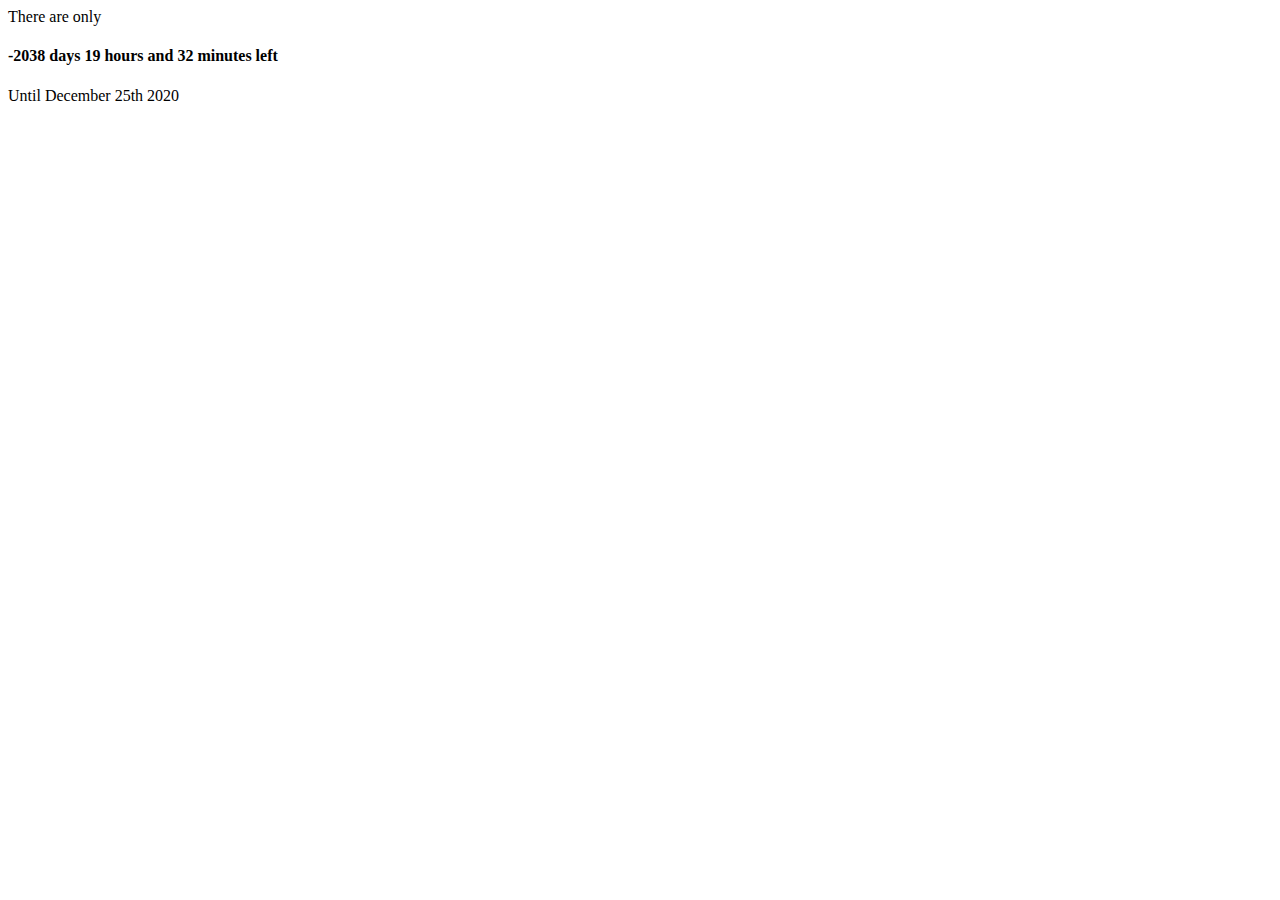
==== index.html @ 2559c3cd "Create index.html" ====
<!doctype html>
<html>
  <head>
    <title>Welcome to LA Store</title>
  </head>
  <body>
   <script type="text/javascript">

today = new Date();

BigDay = new Date("December 25, 2020");

msPerDay = 24 * 60 * 60 * 1000 ;

timeLeft = (BigDay.getTime() - today.getTime());

e_daysLeft = timeLeft / msPerDay;

daysLeft = Math.floor(e_daysLeft);

e_hrsLeft = (e_daysLeft - daysLeft)*24;

hrsLeft = Math.floor(e_hrsLeft);

minsLeft = Math.floor((e_hrsLeft - hrsLeft)*60);

document.write("There are only<BR> <H4>" + daysLeft + " days " + hrsLeft +" hours and " + minsLeft + " minutes left </H4> Until December 25th 2020<P>");

</script>
  </body>
</html>
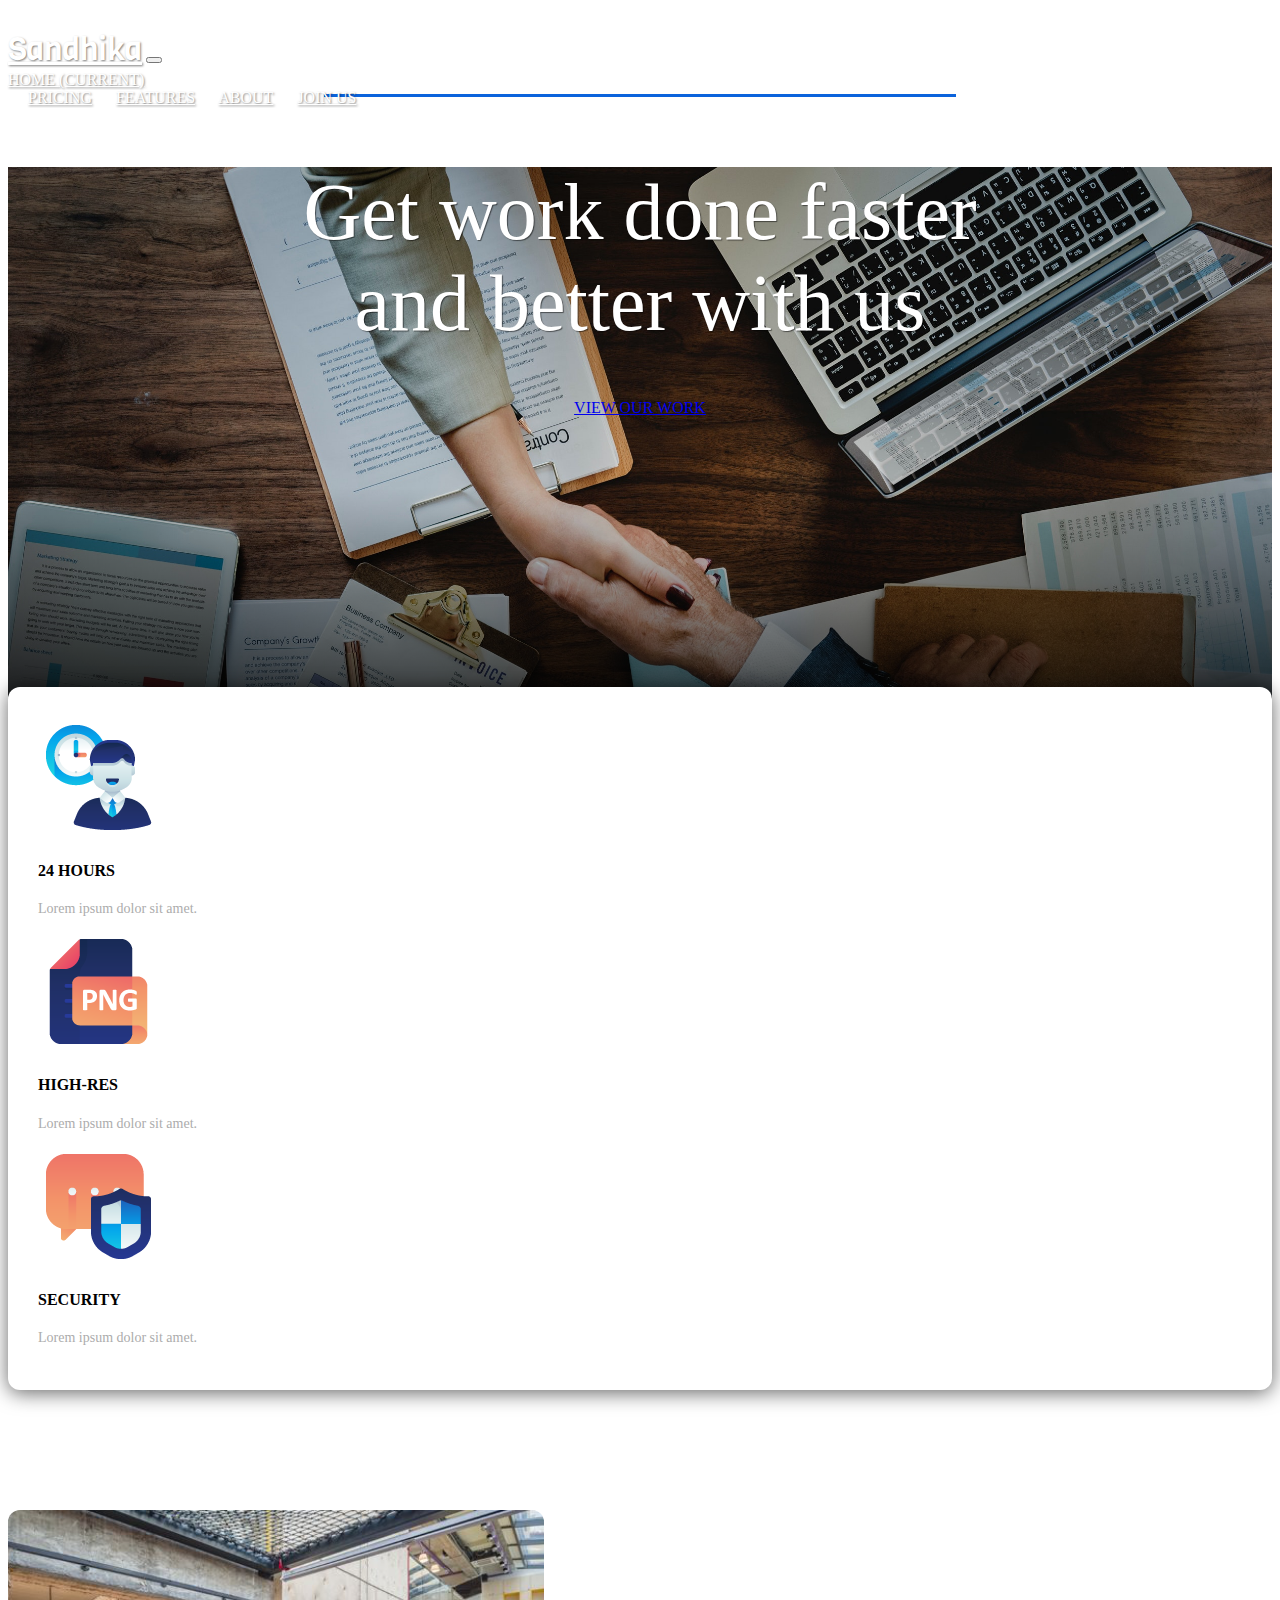
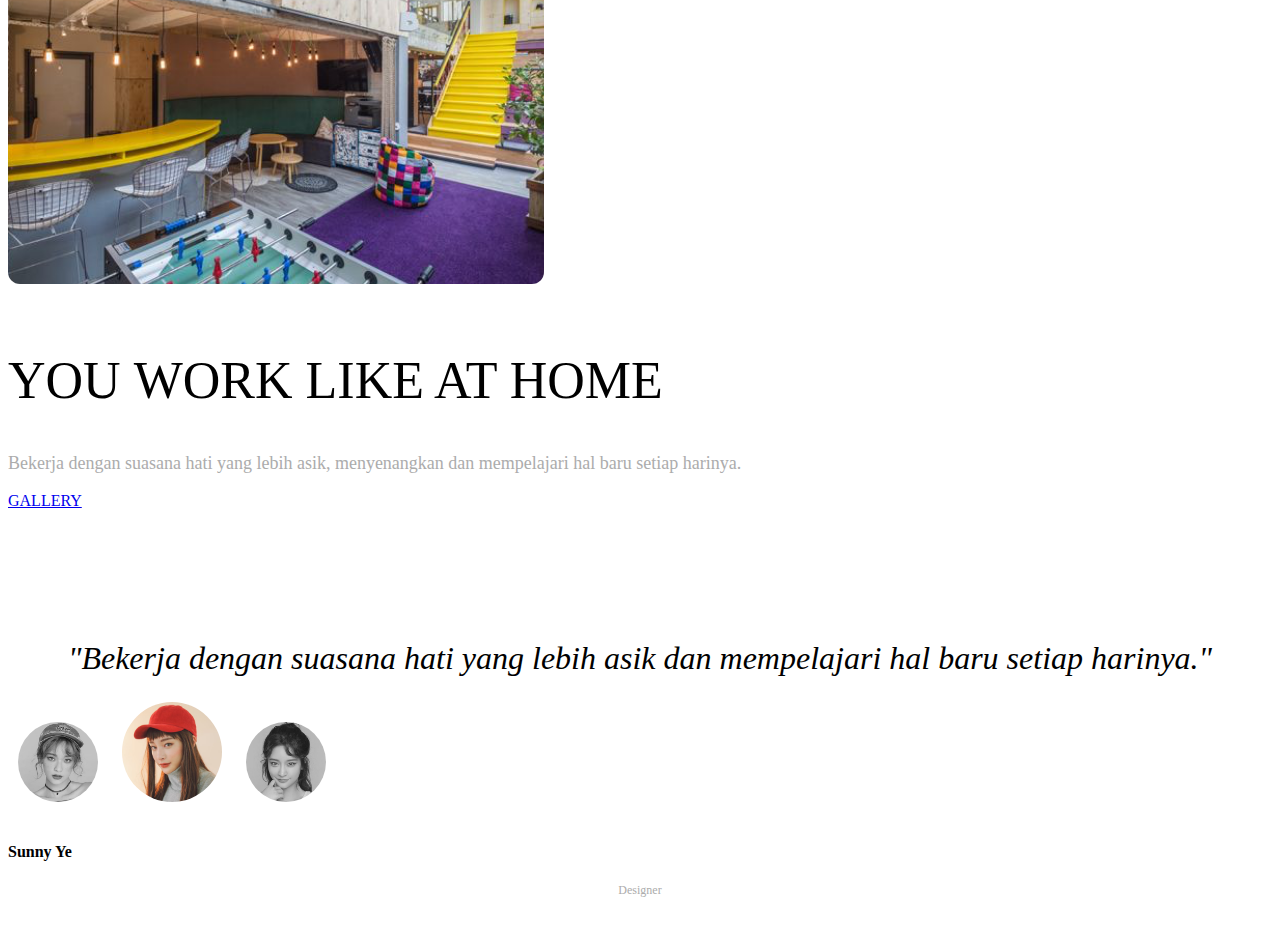
==== commit 59c734b1: "- a webpage" ====
--- a/index.html
+++ b/index.html
@@ -1,31 +1,131 @@
 <!doctype html>
-<html>
+<html lang="en">
   <head>
-    <title>Welcome to LA Store</title>
+    <!-- Required meta tags -->
+    <meta charset="utf-8">
+    <meta name="viewport" content="width=device-width, initial-scale=1, shrink-to-fit=no">
+
+    <!-- Bootstrap CSS -->
+    <link rel="stylesheet" href="https://stackpath.bootstrapcdn.com/bootstrap/4.1.3/css/bootstrap.min.css" integrity="sha384-MCw98/SFnGE8fJT3GXwEOngsV7Zt27NXFoaoApmYm81iuXoPkFOJwJ8ERdknLPMO" crossorigin="anonymous">
+    <link rel="stylesheet" href="css/style.css">
+
+    <!-- Google Fonts -->
+    <link href="https://fonts.googleapis.com/css?family=Viga" rel="stylesheet">
+
+    <title>Sandhika Galih</title>
   </head>
   <body>
-   <script type="text/javascript">
 
-today = new Date();
 
-BigDay = new Date("December 25, 2020");
+    <!-- Navbar -->
+    <nav class="navbar navbar-expand-lg navbar-light">
+      <div class="container">
+        <a class="navbar-brand" href="#">Sandhika</a>
+        <button class="navbar-toggler" type="button" data-toggle="collapse" data-target="#navbarNavAltMarkup" aria-controls="navbarNavAltMarkup" aria-expanded="false" aria-label="Toggle navigation">
+          <span class="navbar-toggler-icon"></span>
+        </button>
+        <div class="collapse navbar-collapse" id="navbarNavAltMarkup">
+          <div class="navbar-nav ml-auto">
+            <a class="nav-item nav-link active" href="#">Home <span class="sr-only">(current)</span></a>
+            <a class="nav-item nav-link" href="#">Pricing</a>
+            <a class="nav-item nav-link" href="#">Features</a>
+            <a class="nav-item nav-link" href="#">About</a>
+            <a class="nav-item nav-link btn btn-primary text-white tombol" href="#">Join Us</a>
+          </div>
+        </div>
+      </div>
+    </nav>
+    <!-- akhir Navbar -->
 
-msPerDay = 24 * 60 * 60 * 1000 ;
+    <!-- Jumbotron -->
+    <div class="jumbotron jumbotron-fluid">
+      <div class="container">
+        <h1 class="display-4">Get work done <span>faster</span> <br>and <span>better</span> with us</h1>
+        <a href="#" class="btn btn-info btn-lg tombol">View Our Work</a>
+      </div>
+    </div>
+    <!-- akhir Jumbotron -->
 
-timeLeft = (BigDay.getTime() - today.getTime());
 
-e_daysLeft = timeLeft / msPerDay;
+    <!-- container -->
+    <div class="container">
 
-daysLeft = Math.floor(e_daysLeft);
+      <!-- info panel -->
+      <div class="row justify-content-center">
+        <div class="col-10 info-panel">
+          <div class="row">
+            <div class="col-sm">
+              <img src="img/employee.png" alt="Employee" class="img-fluid float-left">
+              <h4>24 Hours</h4>
+              <p>Lorem ipsum dolor sit amet.</p>
+            </div>
+            <div class="col-lg">
+              <img src="img/hires.png" alt="HiRes" class="img-fluid float-left">
+              <h4>High-Res</h4>
+              <p>Lorem ipsum dolor sit amet.</p>
+            </div>
+            <div class="col-lg">
+              <img src="img/security.png" alt="Security" class="img-fluid float-left">
+              <h4>Security</h4>
+              <p>Lorem ipsum dolor sit amet.</p>
+            </div>
+          </div>
+        </div>
+      </div>
+      <!-- akhir info panel -->
 
-e_hrsLeft = (e_daysLeft - daysLeft)*24;
 
-hrsLeft = Math.floor(e_hrsLeft);
+      <!-- Workingspace -->
+      <div class="row workingspace">
+        <div class="col-lg-6">
+          <img src="img/workingspace.png" alt="Working Space" class="img-fluid">
+        </div>
+        <div class="col-lg-5">
+          <h2>You <span>Work</span> Like at <span>Home</span></h2>
+          <p>Bekerja dengan suasana hati yang lebih asik, menyenangkan
+            dan mempelajari hal baru setiap harinya.</p>
+          <a href="#" class="btn btn-danger tombol">Gallery</a>
+        </div>
+      </div>
+      <!-- akhir Workingspace -->
 
-minsLeft = Math.floor((e_hrsLeft - hrsLeft)*60);
 
-document.write("There are only<BR> <H4>" + daysLeft + " days " + hrsLeft +" hours and " + minsLeft + " minutes left </H4> Until December 25th 2020<P>");
+      <!-- Testimonial -->
+      <section class="testimonial">
+        <div class="row justify-content-center">
+          <div class="col-lg-8">
+            <p>"Bekerja dengan suasana hati yang lebih asik dan mempelajari hal baru setiap harinya."</p>
+          </div>
+        </div>
+        <div class="row justify-content-center">
+          <div class="col-lg-6 justify-content-center d-flex">
+            <img src="img/img1.png" alt="Testimonial 1">
+            <img src="img/img2.png" alt="Testimonial 2" class="img-main">
+            <img src="img/img3.png" alt="Testimonial 3">
+          </div>
+        </div>
+        <div class="row justify-content-center info-text">
+          <div class="col-lg text-center">
+            <h5>Sunny Ye</h5>
+            <p>Designer</p>
+          </div>
+        </div>
+      </section>
+      <!-- akhir Testimonial -->
 
-</script>
+
+    </div>
+    <!-- akhir container -->
+
+
+
+
+    
+
+    <!-- Optional JavaScript -->
+    <!-- jQuery first, then Popper.js, then Bootstrap JS -->
+    <script src="https://code.jquery.com/jquery-3.3.1.slim.min.js" integrity="sha384-q8i/X+965DzO0rT7abK41JStQIAqVgRVzpbzo5smXKp4YfRvH+8abtTE1Pi6jizo" crossorigin="anonymous"></script>
+    <script src="https://cdnjs.cloudflare.com/ajax/libs/popper.js/1.14.3/umd/popper.min.js" integrity="sha384-ZMP7rVo3mIykV+2+9J3UJ46jBk0WLaUAdn689aCwoqbBJiSnjAK/l8WvCWPIPm49" crossorigin="anonymous"></script>
+    <script src="https://stackpath.bootstrapcdn.com/bootstrap/4.1.3/js/bootstrap.min.js" integrity="sha384-ChfqqxuZUCnJSK3+MXmPNIyE6ZbWh2IMqE241rYiqJxyMiZ6OW/JmZQ5stwEULTy" crossorigin="anonymous"></script>
   </body>
-</html>
+</html>--- a/css/style.css
+++ b/css/style.css
@@ -0,0 +1,196 @@
+
+
+/* Navbar */
+.navbar-brand {
+    font: 32px Viga;
+}
+
+
+/* Jumbotron */
+.jumbotron {
+    background: url(../img/jumbotron-bg.jpg);
+    background-size: cover;
+    height: 540px;
+    position: relative;
+    z-index: -1;
+}
+
+.jumbotron::after {
+    content: '';
+    display: block;
+    position: absolute;
+    width: 100%;
+    height: 50%;
+    background-image: linear-gradient(to top, rgba(0,0,0,1), rgba(0,0,0,0));
+    bottom: 0;
+}
+
+.jumbotron .container {
+    color: white;
+    text-align: center;
+    position: relative;
+    z-index: 1;
+}
+
+.jumbotron .display-4 {
+    font-weight: 200;
+    font-size: 2.6em;
+    margin-top: 100px;
+    text-shadow: 1px 1px 1px rgba(0, 0, 0, 0.5);
+    margin-bottom: 50px;
+}
+
+.jumbotron .display-4 span {
+    font-weight: 500;
+}
+
+
+
+/* Info Panel */
+.info-panel {
+    background-color: white;
+    padding: 30px;
+    margin-top: -120px;
+    border-radius: 12px;
+    box-shadow: 0 3px 20px rgba(0, 0, 0, 0.6);
+}
+
+.info-panel h4 {
+    font-size: 16px;
+    font-weight: bold;
+    margin-top: 20px;
+    text-transform: uppercase;
+}
+
+.info-panel p {
+    font-size: 14px;
+    font-weight: lighter;
+    color: #acacac;
+}
+
+
+
+/* Workingspace */
+.workingspace {
+    margin-top: 120px;
+    text-align: center;
+}
+
+.workingspace img {
+    margin-bottom: 20px;
+}
+
+.workingspace h2 {
+    font-size: 52px;
+    text-transform: uppercase;
+    font-weight: 200;
+}
+
+.workingspace h2 span {
+    font-weight: 500;
+}
+
+.workingspace p {
+    font-size: 18px;
+    color: #ACACAC;
+    font-weight: 200;
+}
+
+
+/* Testimonial */
+.testimonial {
+    margin-top: 130px;
+}
+
+.testimonial p {
+    font-size: 1.4em;
+    text-align: center;
+    font-weight: 200;
+    font-style: italic;
+    margin-bottom: 30px;
+}
+
+.testimonial img {
+    width: 80px;
+    height: 80px;
+    margin: 10px;
+    border-radius: 50%;
+    filter: grayscale(1);
+}
+
+.testimonial .img-main {
+    width: 100px;
+    height: 100px;
+    margin-top: -5px;
+    filter: grayscale(0);
+}
+
+.testimonial .info-text h5 {
+    font-size: 16px;
+    font-weight: bold;
+}
+
+.testimonial .info-text p {
+    font-size: 12px;
+    margin-top: -5px;
+    color: #acacac;
+    font-style: normal;
+}
+
+
+
+/* Utility */
+.tombol {
+    border-radius: 40px;
+    text-transform: uppercase;
+}
+
+/* RESPONSIVE */
+@media (min-width: 992px) {
+    .navbar {
+        padding-top: 20px;
+    }
+    
+    .navbar-brand, .nav-link {
+        color: white !important;
+        text-shadow: 1px 1px 2px rgba(0, 0, 0, 0.5)
+    }
+
+    .nav-link {
+        text-transform: uppercase;
+        margin-right: 20px;
+    }
+
+    .nav-link:hover::after,
+    .nav-link.active::after {
+        content: '';
+        display: block;
+        border-bottom: 3px solid #0B63DC;
+        margin: auto;
+        margin-bottom: -8px;
+        width: 50%;
+        padding-top: 5px;
+    }
+
+
+    .jumbotron {
+        margin-top: -90px;
+        height: 640px;
+    }
+
+    .jumbotron .display-4 {
+        font-size: 5em;
+        margin-top: 150px;
+    }
+
+
+    .workingspace {
+        text-align: left;
+    }
+
+
+    .testimonial p {
+        font-size: 2em;
+    }
+
+}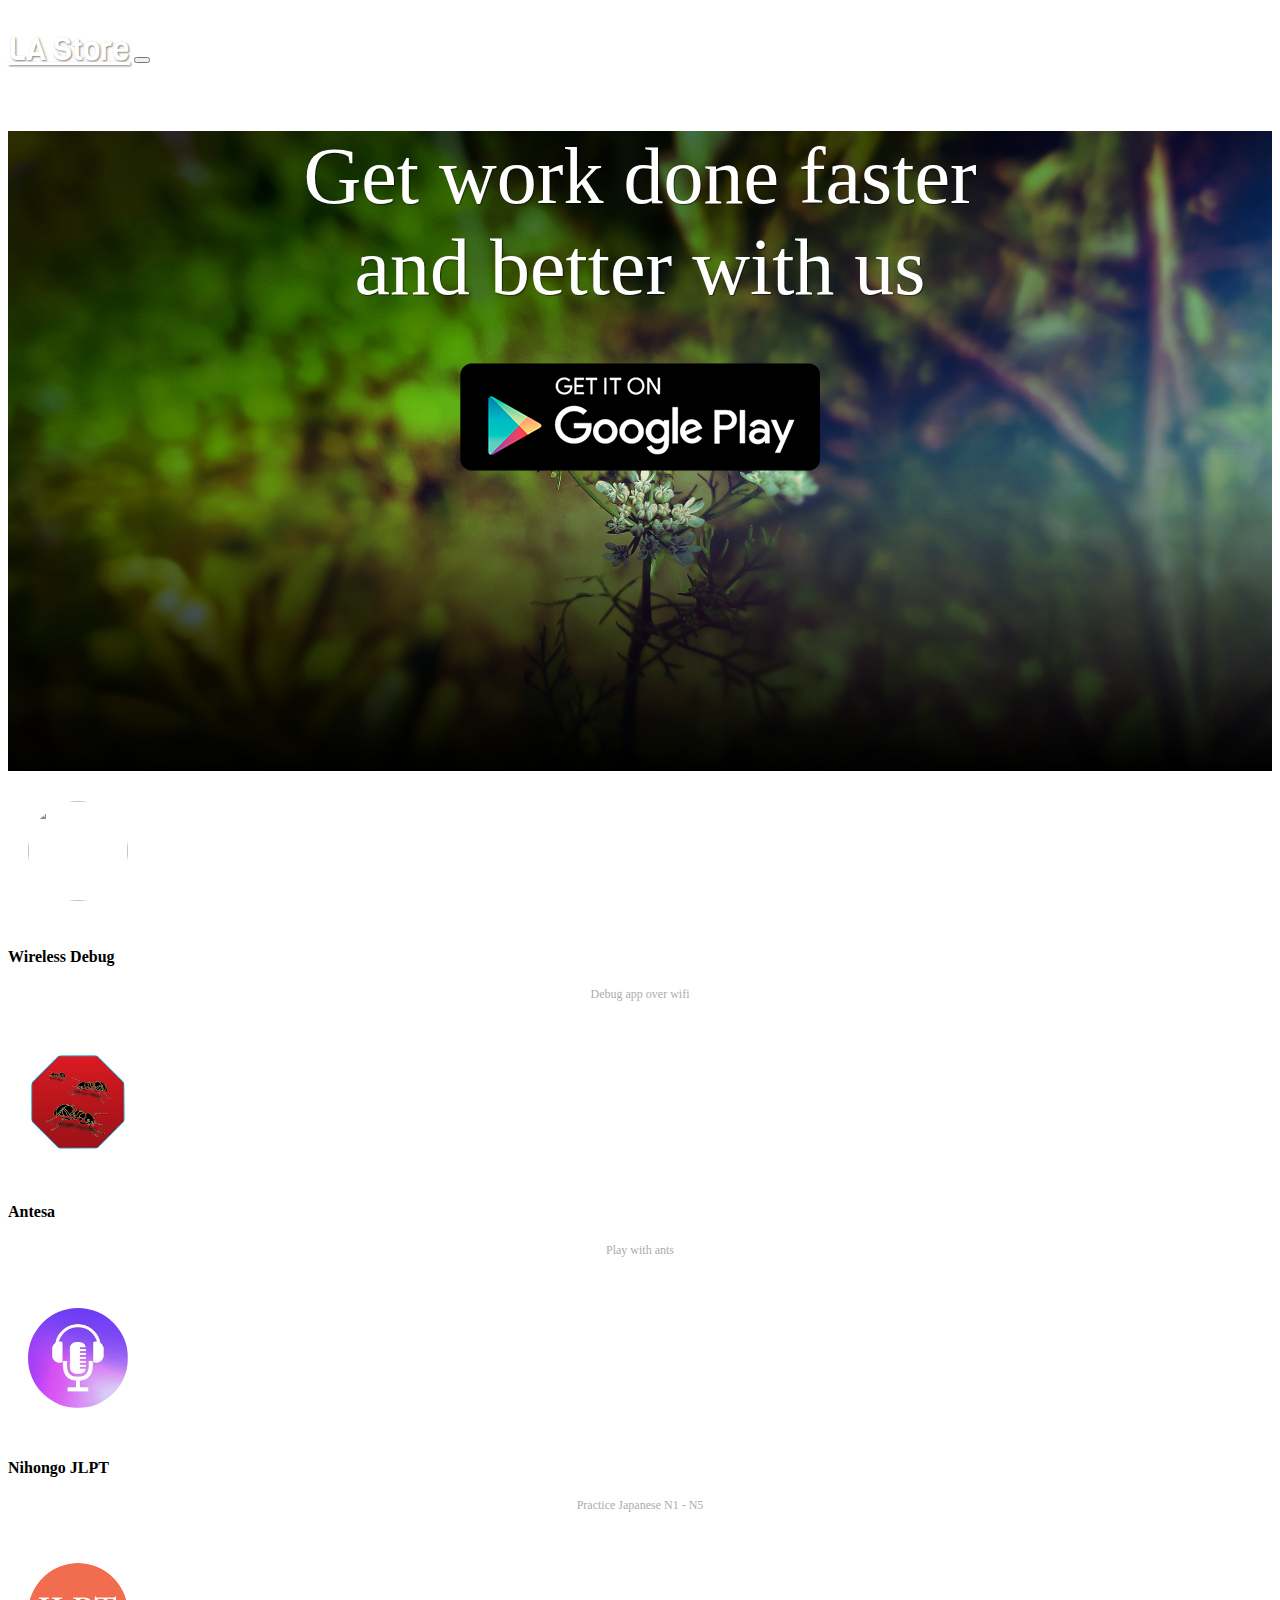
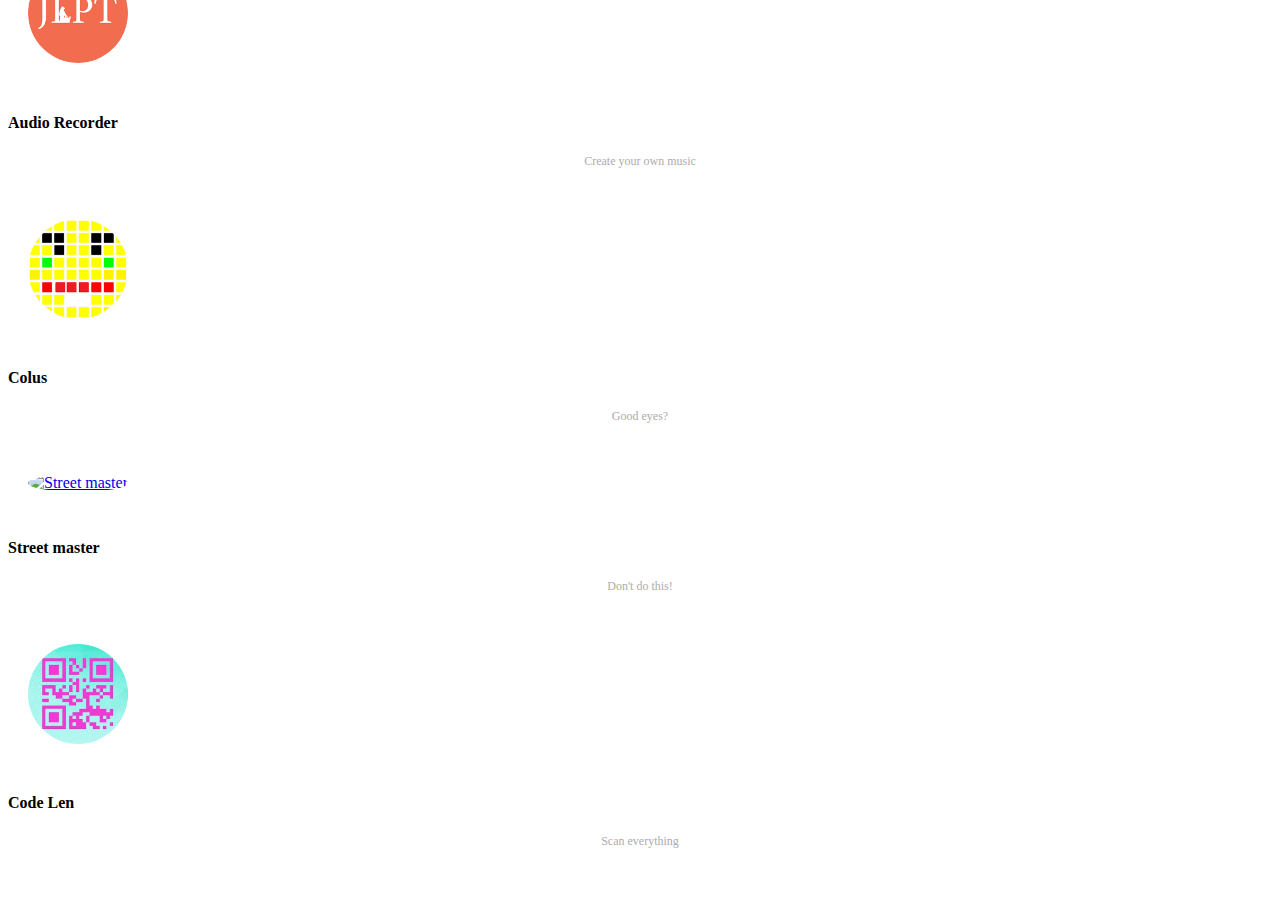
==== commit 6bff17e4: "- custom page" ====
--- a/index.html
+++ b/index.html
@@ -1,131 +1,124 @@
 <!doctype html>
 <html lang="en">
-  <head>
+
+<head>
     <!-- Required meta tags -->
     <meta charset="utf-8">
     <meta name="viewport" content="width=device-width, initial-scale=1, shrink-to-fit=no">
 
     <!-- Bootstrap CSS -->
-    <link rel="stylesheet" href="https://stackpath.bootstrapcdn.com/bootstrap/4.1.3/css/bootstrap.min.css" integrity="sha384-MCw98/SFnGE8fJT3GXwEOngsV7Zt27NXFoaoApmYm81iuXoPkFOJwJ8ERdknLPMO" crossorigin="anonymous">
+    <link rel="stylesheet" href="https://stackpath.bootstrapcdn.com/bootstrap/4.1.3/css/bootstrap.min.css"
+        integrity="sha384-MCw98/SFnGE8fJT3GXwEOngsV7Zt27NXFoaoApmYm81iuXoPkFOJwJ8ERdknLPMO" crossorigin="anonymous">
     <link rel="stylesheet" href="css/style.css">
 
     <!-- Google Fonts -->
     <link href="https://fonts.googleapis.com/css?family=Viga" rel="stylesheet">
 
-    <title>Sandhika Galih</title>
-  </head>
-  <body>
+    <title>LA store</title>
+</head>
 
+<body>
+    <nav class="navbar navbar-expand-lg navbar-light">
+        <div class="container">
+            <a class="navbar-brand" href="#">LA Store</a>
+            <button class="navbar-toggler" type="button" data-toggle="collapse" data-target="#navbarNavAltMarkup"
+                aria-controls="navbarNavAltMarkup" aria-expanded="false" aria-label="Toggle navigation">
+                <span class="navbar-toggler-icon"></span>
+            </button>
+        </div>
+        </div>
+    </nav>
 
-    <!-- Navbar -->
-    <nav class="navbar navbar-expand-lg navbar-light">
-      <div class="container">
-        <a class="navbar-brand" href="#">Sandhika</a>
-        <button class="navbar-toggler" type="button" data-toggle="collapse" data-target="#navbarNavAltMarkup" aria-controls="navbarNavAltMarkup" aria-expanded="false" aria-label="Toggle navigation">
-          <span class="navbar-toggler-icon"></span>
-        </button>
-        <div class="collapse navbar-collapse" id="navbarNavAltMarkup">
-          <div class="navbar-nav ml-auto">
-            <a class="nav-item nav-link active" href="#">Home <span class="sr-only">(current)</span></a>
-            <a class="nav-item nav-link" href="#">Pricing</a>
-            <a class="nav-item nav-link" href="#">Features</a>
-            <a class="nav-item nav-link" href="#">About</a>
-            <a class="nav-item nav-link btn btn-primary text-white tombol" href="#">Join Us</a>
-          </div>
+    <div class="jumbotron ">
+        <div class="container">
+            <h1 class="display-4">Get work done <span>faster</span> <br>and <span>better</span> with us</h1>
+            <a href="https://play.google.com/store/apps/dev?id=5525099005655730103"><img src="./img/google-play.png"
+                    alt="Google Play"></a>
         </div>
-      </div>
-    </nav>
-    <!-- akhir Navbar -->
-
-    <!-- Jumbotron -->
-    <div class="jumbotron jumbotron-fluid">
-      <div class="container">
-        <h1 class="display-4">Get work done <span>faster</span> <br>and <span>better</span> with us</h1>
-        <a href="#" class="btn btn-info btn-lg tombol">View Our Work</a>
-      </div>
     </div>
-    <!-- akhir Jumbotron -->
-
-
-    <!-- container -->
-    <div class="container">
-
-      <!-- info panel -->
-      <div class="row justify-content-center">
-        <div class="col-10 info-panel">
-          <div class="row">
-            <div class="col-sm">
-              <img src="img/employee.png" alt="Employee" class="img-fluid float-left">
-              <h4>24 Hours</h4>
-              <p>Lorem ipsum dolor sit amet.</p>
-            </div>
-            <div class="col-lg">
-              <img src="img/hires.png" alt="HiRes" class="img-fluid float-left">
-              <h4>High-Res</h4>
-              <p>Lorem ipsum dolor sit amet.</p>
-            </div>
-            <div class="col-lg">
-              <img src="img/security.png" alt="Security" class="img-fluid float-left">
-              <h4>Security</h4>
-              <p>Lorem ipsum dolor sit amet.</p>
-            </div>
-          </div>
-        </div>
-      </div>
-      <!-- akhir info panel -->
-
-
-      <!-- Workingspace -->
-      <div class="row workingspace">
-        <div class="col-lg-6">
-          <img src="img/workingspace.png" alt="Working Space" class="img-fluid">
-        </div>
-        <div class="col-lg-5">
-          <h2>You <span>Work</span> Like at <span>Home</span></h2>
-          <p>Bekerja dengan suasana hati yang lebih asik, menyenangkan
-            dan mempelajari hal baru setiap harinya.</p>
-          <a href="#" class="btn btn-danger tombol">Gallery</a>
-        </div>
-      </div>
-      <!-- akhir Workingspace -->
-
-
-      <!-- Testimonial -->
-      <section class="testimonial">
-        <div class="row justify-content-center">
-          <div class="col-lg-8">
-            <p>"Bekerja dengan suasana hati yang lebih asik dan mempelajari hal baru setiap harinya."</p>
-          </div>
-        </div>
-        <div class="row justify-content-center">
-          <div class="col-lg-6 justify-content-center d-flex">
-            <img src="img/img1.png" alt="Testimonial 1">
-            <img src="img/img2.png" alt="Testimonial 2" class="img-main">
-            <img src="img/img3.png" alt="Testimonial 3">
-          </div>
-        </div>
-        <div class="row justify-content-center info-text">
-          <div class="col-lg text-center">
-            <h5>Sunny Ye</h5>
-            <p>Designer</p>
-          </div>
-        </div>
-      </section>
-      <!-- akhir Testimonial -->
-
-
-    </div>
-    <!-- akhir container -->
 
 
 
+    <!-- Testimonial -->
+    <section class="testimonial">
+        <div class="row justify-content-center">
+            <div class="col-lg-6 justify-content-center d-flex">
+                <div class="text-center">
+                    <a href="https://play.google.com/store/apps/details?id=com.anle.wirelessdebug">
+                        <img src="https://play-lh.googleusercontent.com/ehwliTbTSTW7T33U_Rir2pJfPoBPYCsYGStNxqnoBHR0pICIjZ9CWJ0hMQTB52-kXk8=s180-rw" alt="">
+                    </a>
+                    <div class="info-text">
+                        <h5>Wireless Debug</h5>
+                        <p>Debug app over wifi</p>
+                    </div>
+                </div>
 
-    
 
-    <!-- Optional JavaScript -->
-    <!-- jQuery first, then Popper.js, then Bootstrap JS -->
-    <script src="https://code.jquery.com/jquery-3.3.1.slim.min.js" integrity="sha384-q8i/X+965DzO0rT7abK41JStQIAqVgRVzpbzo5smXKp4YfRvH+8abtTE1Pi6jizo" crossorigin="anonymous"></script>
-    <script src="https://cdnjs.cloudflare.com/ajax/libs/popper.js/1.14.3/umd/popper.min.js" integrity="sha384-ZMP7rVo3mIykV+2+9J3UJ46jBk0WLaUAdn689aCwoqbBJiSnjAK/l8WvCWPIPm49" crossorigin="anonymous"></script>
-    <script src="https://stackpath.bootstrapcdn.com/bootstrap/4.1.3/js/bootstrap.min.js" integrity="sha384-ChfqqxuZUCnJSK3+MXmPNIyE6ZbWh2IMqE241rYiqJxyMiZ6OW/JmZQ5stwEULTy" crossorigin="anonymous"></script>
-  </body>
+                <div class="text-center">
+                    <a href="https://play.google.com/store/apps/details?id=org.anle.bug.anty">
+                        <img src="./img/org.anle.bug.anty.webp" alt="Antesa">
+                    </a>
+                    <div class="info-text">
+                        <h5>Antesa</h5>
+                        <p>Play with ants</p>
+                    </div>
+                </div>
+
+                <div class="text-center">
+                    <a href="https://play.google.com/store/apps/details?id=com.jp.nihongo.jlpt">
+                        <img src="./img/com.anle.myrecorder.webp" alt="Nihongo JLPT">
+                    </a>
+                    <div class="info-text">
+                        <h5>Nihongo JLPT</h5>
+                        <p>Practice Japanese N1 - N5</p>
+                    </div>
+                </div>
+                
+                <div class="text-center">
+                    <a href="https://play.google.com/store/apps/details?id=com.anle.myrecorder">
+                        <img src="./img/com.jp.nihongo.jlpt.webp" alt="Audio Recorder">
+                    </a>
+                    <div class="info-text">
+                        <h5>Audio Recorder</h5>
+                        <p>Create your own music</p>
+                    </div>
+                </div>
+                
+                <div class="text-center">
+                    <a href="https://play.google.com/store/apps/details?id=com.anle.board.color">
+                        <img src="./img/com.anle.board.color.webp" alt="Colus">
+                    </a>
+                    <div class="info-text">
+                        <h5>Colus</h5>
+                        <p>Good eyes?</p>
+                    </div>
+                </div>
+                
+                <div class="text-center">
+                    <a href="https://play.google.com/store/apps/details?id=com.anle.street.master">
+                        <img src="https://play-lh.googleusercontent.com/dYNhvoxOejyRZcidud7klQJXvm0vvHejjU8yZFzO79oYi084BTf8RdhkC8fs1SoZCaI=s180-rw"
+                            alt="Street master">
+                    </a>
+                    <div class="info-text">
+                        <h5>Street master</h5>
+                        <p>Don't do this!</p>
+                    </div>
+                </div>
+
+                <div class="text-center">
+                    <a href="https://play.google.com/store/apps/details?id=com.vn.qrscanner">
+                        <img src="./img/com.vn.qrscanner.webp" alt="Code Len">
+                    </a>
+                    <div class="info-text">
+                        <h5>Code Len</h5>
+                        <p>Scan everything</p>
+                    </div>
+                </div>
+            </div>
+        </div>
+
+    </section>
+    <!-- akhir Testimonial -->
+</body>
+
 </html>--- a/css/style.css
+++ b/css/style.css
@@ -12,7 +12,6 @@
     background-size: cover;
     height: 540px;
     position: relative;
-    z-index: -1;
 }
 
 .jumbotron::after {
@@ -99,7 +98,8 @@
 
 /* Testimonial */
 .testimonial {
-    margin-top: 130px;
+    margin-top: 10px;
+    margin-bottom: 50px;
 }
 
 .testimonial p {
@@ -111,11 +111,11 @@
 }
 
 .testimonial img {
-    width: 80px;
-    height: 80px;
-    margin: 10px;
+    width: 100px;
+    height: 100px;
+    margin: 20px;
     border-radius: 50%;
-    filter: grayscale(1);
+    /* filter: grayscale(1); */
 }
 
 .testimonial .img-main {
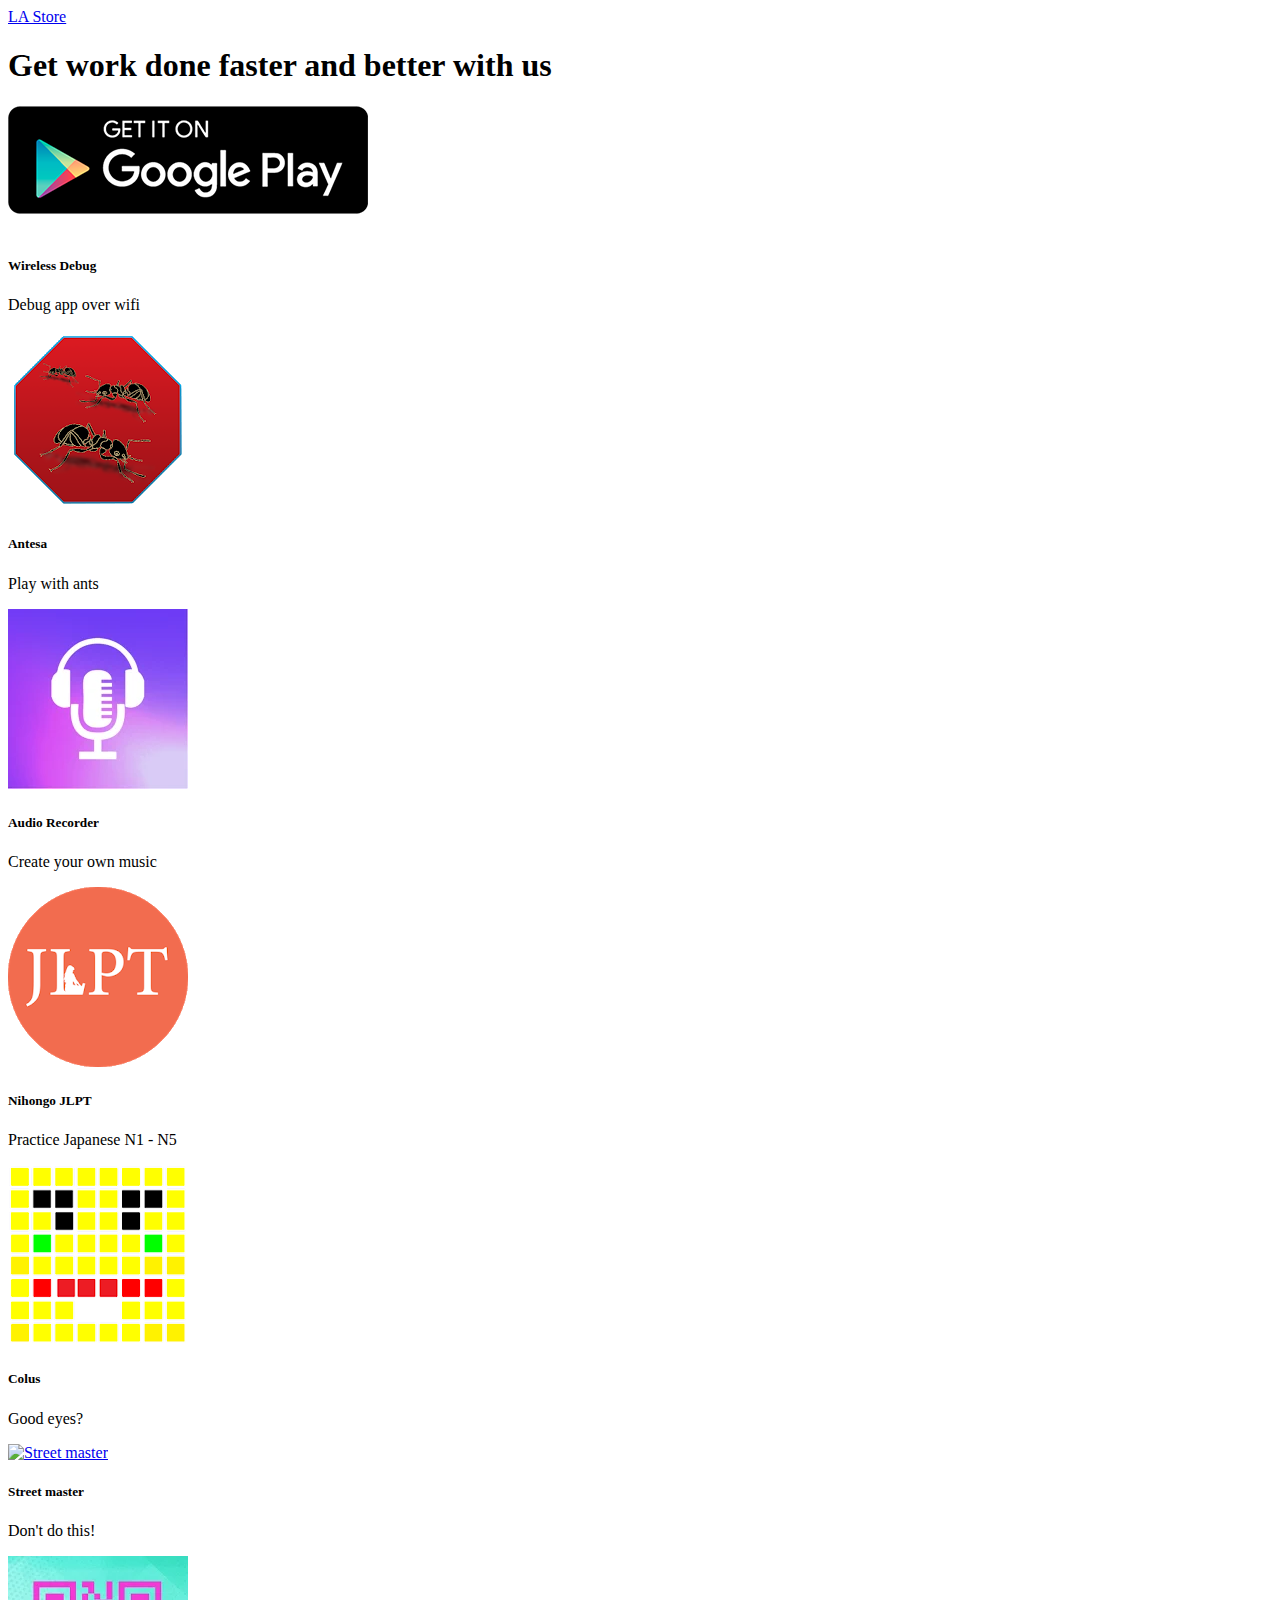
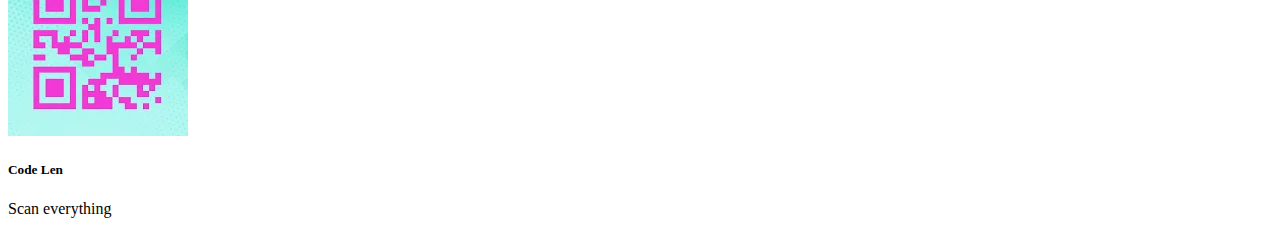
==== commit 74d71388: "Make it lighter" ====
--- a/index.html
+++ b/index.html
@@ -7,118 +7,146 @@
     <meta name="viewport" content="width=device-width, initial-scale=1, shrink-to-fit=no">
 
     <!-- Bootstrap CSS -->
-    <link rel="stylesheet" href="https://stackpath.bootstrapcdn.com/bootstrap/4.1.3/css/bootstrap.min.css"
-        integrity="sha384-MCw98/SFnGE8fJT3GXwEOngsV7Zt27NXFoaoApmYm81iuXoPkFOJwJ8ERdknLPMO" crossorigin="anonymous">
-    <link rel="stylesheet" href="css/style.css">
+    <link href="https://cdn.jsdelivr.net/npm/bootstrap@5.3.0-alpha1/dist/css/bootstrap.min.css" rel="stylesheet"
+        integrity="sha384-GLhlTQ8iRABdZLl6O3oVMWSktQOp6b7In1Zl3/Jr59b6EGGoI1aFkw7cmDA6j6gD" crossorigin="anonymous">
+
+    <link rel="stylesheet" href="css/carousel.css">
 
     <!-- Google Fonts -->
     <link href="https://fonts.googleapis.com/css?family=Viga" rel="stylesheet">
+    <link rel="stylesheet" href="//cdnjs.cloudflare.com/ajax/libs/flickity/1.0.0/flickity.css">
 
     <title>LA store</title>
+
 </head>
 
 <body>
     <nav class="navbar navbar-expand-lg navbar-light">
         <div class="container">
-            <a class="navbar-brand" href="#">LA Store</a>
-            <button class="navbar-toggler" type="button" data-toggle="collapse" data-target="#navbarNavAltMarkup"
-                aria-controls="navbarNavAltMarkup" aria-expanded="false" aria-label="Toggle navigation">
-                <span class="navbar-toggler-icon"></span>
-            </button>
-        </div>
+            <a class="navbar-brand" href="https://play.google.com/store/apps/dev?id=5525099005655730103">LA Store</a>
         </div>
     </nav>
 
-    <div class="jumbotron ">
-        <div class="container">
-            <h1 class="display-4">Get work done <span>faster</span> <br>and <span>better</span> with us</h1>
-            <a href="https://play.google.com/store/apps/dev?id=5525099005655730103"><img src="./img/google-play.png"
-                    alt="Google Play"></a>
+    <div class="container">
+        <div class="w-100">
+            <div>
+                <h1 class="display-4 text-center w-100">Get work done faster and better with us</h1>
+                <a class="p-5  d-flex text-center align-items-center justify-content-center"
+                    href="https://play.google.com/store/apps/dev?id=5525099005655730103"><img
+                        src="./img/google-play.png" alt="Google Play"></a>
+
+            </div>
+
+            <div class="w-100">
+                <div class="gallery js-flickity" data-flickity-options='{ "wrapAround": true }'>
+                    <div class="gallery-cell d-flex align-items-center justify-content-center">
+                        <div
+                            class=" flex-column  text-center h-100 d-flex align-items-center justify-content-center circle">
+                            <a class="p-3" href="https://play.google.com/store/apps/details?id=com.anle.wirelessdebug">
+                                <img class="rounded-corner shadow"
+                                    src="https://play-lh.googleusercontent.com/ehwliTbTSTW7T33U_Rir2pJfPoBPYCsYGStNxqnoBHR0pICIjZ9CWJ0hMQTB52-kXk8=s180-rw"
+                                    alt="">
+                            </a>
+                            <div class="info-text">
+                                <h5>Wireless Debug</h5>
+                                <p>Debug app over wifi</p>
+                            </div>
+                        </div>
+                    </div>
+
+                    <div class="gallery-cell d-flex align-items-center justify-content-center">
+                        <div
+                            class="flex-column  text-center h-100 d-flex align-items-center justify-content-center circle">
+                            <a class="p-3" href="https://play.google.com/store/apps/details?id=org.anle.bug.anty">
+                                <img src="./img/org.anle.bug.anty.webp" alt="Antesa">
+                            </a>
+                            <div class="info-text">
+                                <h5>Antesa</h5>
+                                <p>Play with ants</p>
+                            </div>
+                        </div>
+                    </div>
+
+                    <div class="gallery-cell d-flex align-items-center justify-content-center">
+                        <div
+                            class="flex-column  text-center h-100 d-flex align-items-center justify-content-center circle">
+                            <a class="p-3" href="https://play.google.com/store/apps/details?id=com.jp.nihongo.jlpt">
+                                <img class="rounded-corner shadow" src="./img/com.anle.myrecorder.webp"
+                                    alt="Nihongo JLPT">
+                            </a>
+                            <div class="info-text">
+                                <h5>Audio Recorder</h5>
+                                <p>Create your own music</p>
+                            </div>
+                        </div>
+                    </div>
+
+                    <div class="gallery-cell d-flex align-items-center justify-content-center">
+                        <div
+                            class="flex-column  text-center h-100 d-flex align-items-center justify-content-center circle">
+                            <a class="p-3" href="https://play.google.com/store/apps/details?id=com.anle.myrecorder">
+                                <img class="rounded-circle shadow" src="./img/com.jp.nihongo.jlpt.webp"
+                                    alt="Audio Recorder">
+                            </a>
+                            <div class="info-text">
+                                <h5>Nihongo JLPT</h5>
+                                <p>Practice Japanese N1 - N5</p>
+                            </div>
+
+                        </div>
+                    </div>
+
+                    <div class="gallery-cell d-flex align-items-center justify-content-center">
+                        <div
+                            class="flex-column  text-center h-100 d-flex align-items-center justify-content-center circle">
+                            <a class="p-3" href="https://play.google.com/store/apps/details?id=com.anle.board.color">
+                                <img class="rounded-corner shadow" src="./img/com.anle.board.color.webp" alt="Colus">
+                            </a>
+                            <div class="info-text">
+                                <h5>Colus</h5>
+                                <p>Good eyes?</p>
+                            </div>
+                        </div>
+                    </div>
+
+                    <div class="gallery-cell d-flex align-items-center justify-content-center">
+                        <div
+                            class="flex-column  text-center h-100 d-flex align-items-center justify-content-center circle">
+                            <a class="p-3" href="https://play.google.com/store/apps/details?id=com.anle.street.master">
+                                <img class="rounded-corner shadow"
+                                    src="https://play-lh.googleusercontent.com/dYNhvoxOejyRZcidud7klQJXvm0vvHejjU8yZFzO79oYi084BTf8RdhkC8fs1SoZCaI=s180-rw"
+                                    alt="Street master">
+                            </a>
+                            <div class="info-text">
+                                <h5>Street master</h5>
+                                <p>Don't do this!</p>
+                            </div>
+                        </div>
+                    </div>
+
+                    <div class="gallery-cell d-flex align-items-center justify-content-center">
+                        <div
+                            class="flex-column  text-center h-100 d-flex align-items-center justify-content-center circle">
+                            <a class="p-3" href="https://play.google.com/store/apps/details?id=com.vn.qrscanner">
+                                <img class="rounded-corner shadow" src="./img/com.vn.qrscanner.webp" alt="Code Len">
+                            </a>
+                            <div class="info-text">
+                                <h5>Code Len</h5>
+                                <p>Scan everything</p>
+                            </div>
+                        </div>
+                    </div>
+                </div>
+            </div>
         </div>
     </div>
 
 
+    <script src="https://cdnjs.cloudflare.com/ajax/libs/flickity/1.0.0/flickity.pkgd.js"></script>
+    <script src="https://cdn.jsdelivr.net/npm/bootstrap@5.3.0-alpha1/dist/js/bootstrap.bundle.min.js"
+        integrity="sha384-w76AqPfDkMBDXo30jS1Sgez6pr3x5MlQ1ZAGC+nuZB+EYdgRZgiwxhTBTkF7CXvN"
+        crossorigin="anonymous"></script>
 
-    <!-- Testimonial -->
-    <section class="testimonial">
-        <div class="row justify-content-center">
-            <div class="col-lg-6 justify-content-center d-flex">
-                <div class="text-center">
-                    <a href="https://play.google.com/store/apps/details?id=com.anle.wirelessdebug">
-                        <img src="https://play-lh.googleusercontent.com/ehwliTbTSTW7T33U_Rir2pJfPoBPYCsYGStNxqnoBHR0pICIjZ9CWJ0hMQTB52-kXk8=s180-rw" alt="">
-                    </a>
-                    <div class="info-text">
-                        <h5>Wireless Debug</h5>
-                        <p>Debug app over wifi</p>
-                    </div>
-                </div>
-
-
-                <div class="text-center">
-                    <a href="https://play.google.com/store/apps/details?id=org.anle.bug.anty">
-                        <img src="./img/org.anle.bug.anty.webp" alt="Antesa">
-                    </a>
-                    <div class="info-text">
-                        <h5>Antesa</h5>
-                        <p>Play with ants</p>
-                    </div>
-                </div>
-
-                <div class="text-center">
-                    <a href="https://play.google.com/store/apps/details?id=com.jp.nihongo.jlpt">
-                        <img src="./img/com.anle.myrecorder.webp" alt="Nihongo JLPT">
-                    </a>
-                    <div class="info-text">
-                        <h5>Nihongo JLPT</h5>
-                        <p>Practice Japanese N1 - N5</p>
-                    </div>
-                </div>
-                
-                <div class="text-center">
-                    <a href="https://play.google.com/store/apps/details?id=com.anle.myrecorder">
-                        <img src="./img/com.jp.nihongo.jlpt.webp" alt="Audio Recorder">
-                    </a>
-                    <div class="info-text">
-                        <h5>Audio Recorder</h5>
-                        <p>Create your own music</p>
-                    </div>
-                </div>
-                
-                <div class="text-center">
-                    <a href="https://play.google.com/store/apps/details?id=com.anle.board.color">
-                        <img src="./img/com.anle.board.color.webp" alt="Colus">
-                    </a>
-                    <div class="info-text">
-                        <h5>Colus</h5>
-                        <p>Good eyes?</p>
-                    </div>
-                </div>
-                
-                <div class="text-center">
-                    <a href="https://play.google.com/store/apps/details?id=com.anle.street.master">
-                        <img src="https://play-lh.googleusercontent.com/dYNhvoxOejyRZcidud7klQJXvm0vvHejjU8yZFzO79oYi084BTf8RdhkC8fs1SoZCaI=s180-rw"
-                            alt="Street master">
-                    </a>
-                    <div class="info-text">
-                        <h5>Street master</h5>
-                        <p>Don't do this!</p>
-                    </div>
-                </div>
-
-                <div class="text-center">
-                    <a href="https://play.google.com/store/apps/details?id=com.vn.qrscanner">
-                        <img src="./img/com.vn.qrscanner.webp" alt="Code Len">
-                    </a>
-                    <div class="info-text">
-                        <h5>Code Len</h5>
-                        <p>Scan everything</p>
-                    </div>
-                </div>
-            </div>
-        </div>
-
-    </section>
-    <!-- akhir Testimonial -->
 </body>
 
 </html>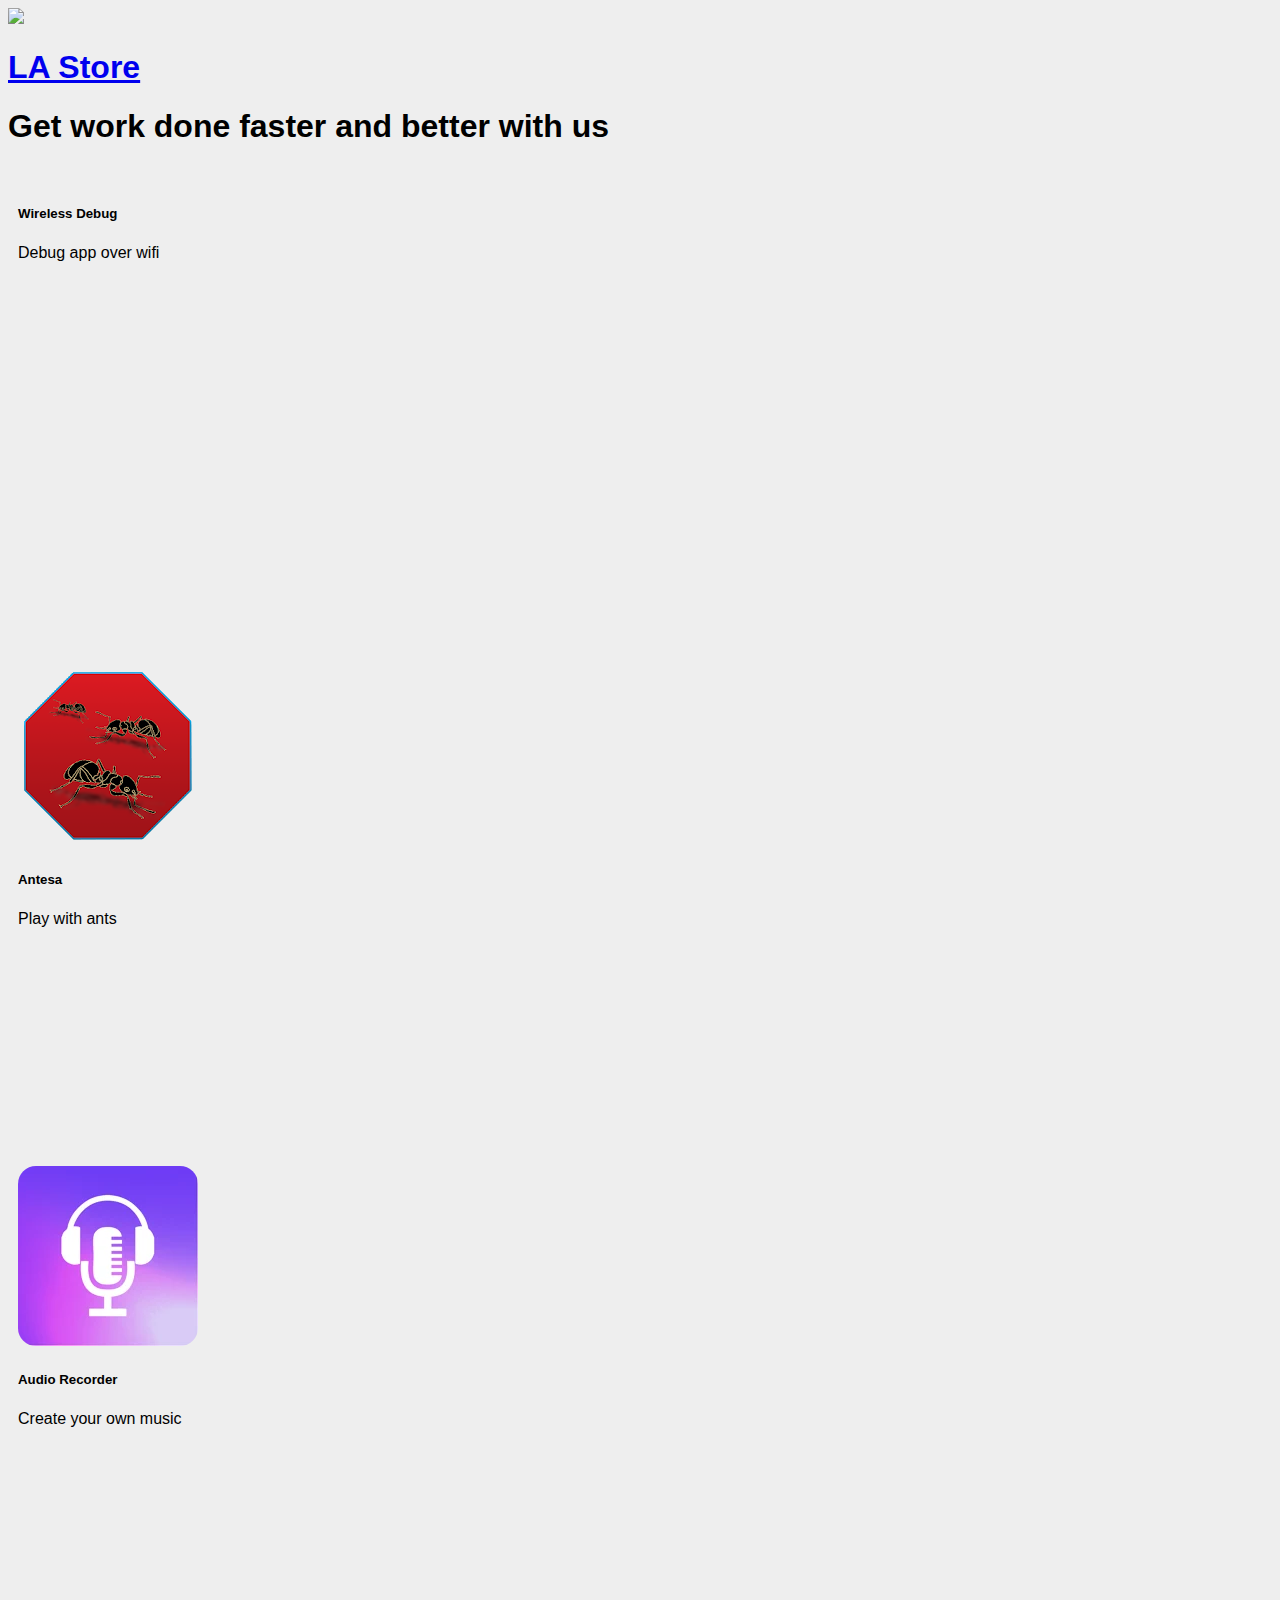
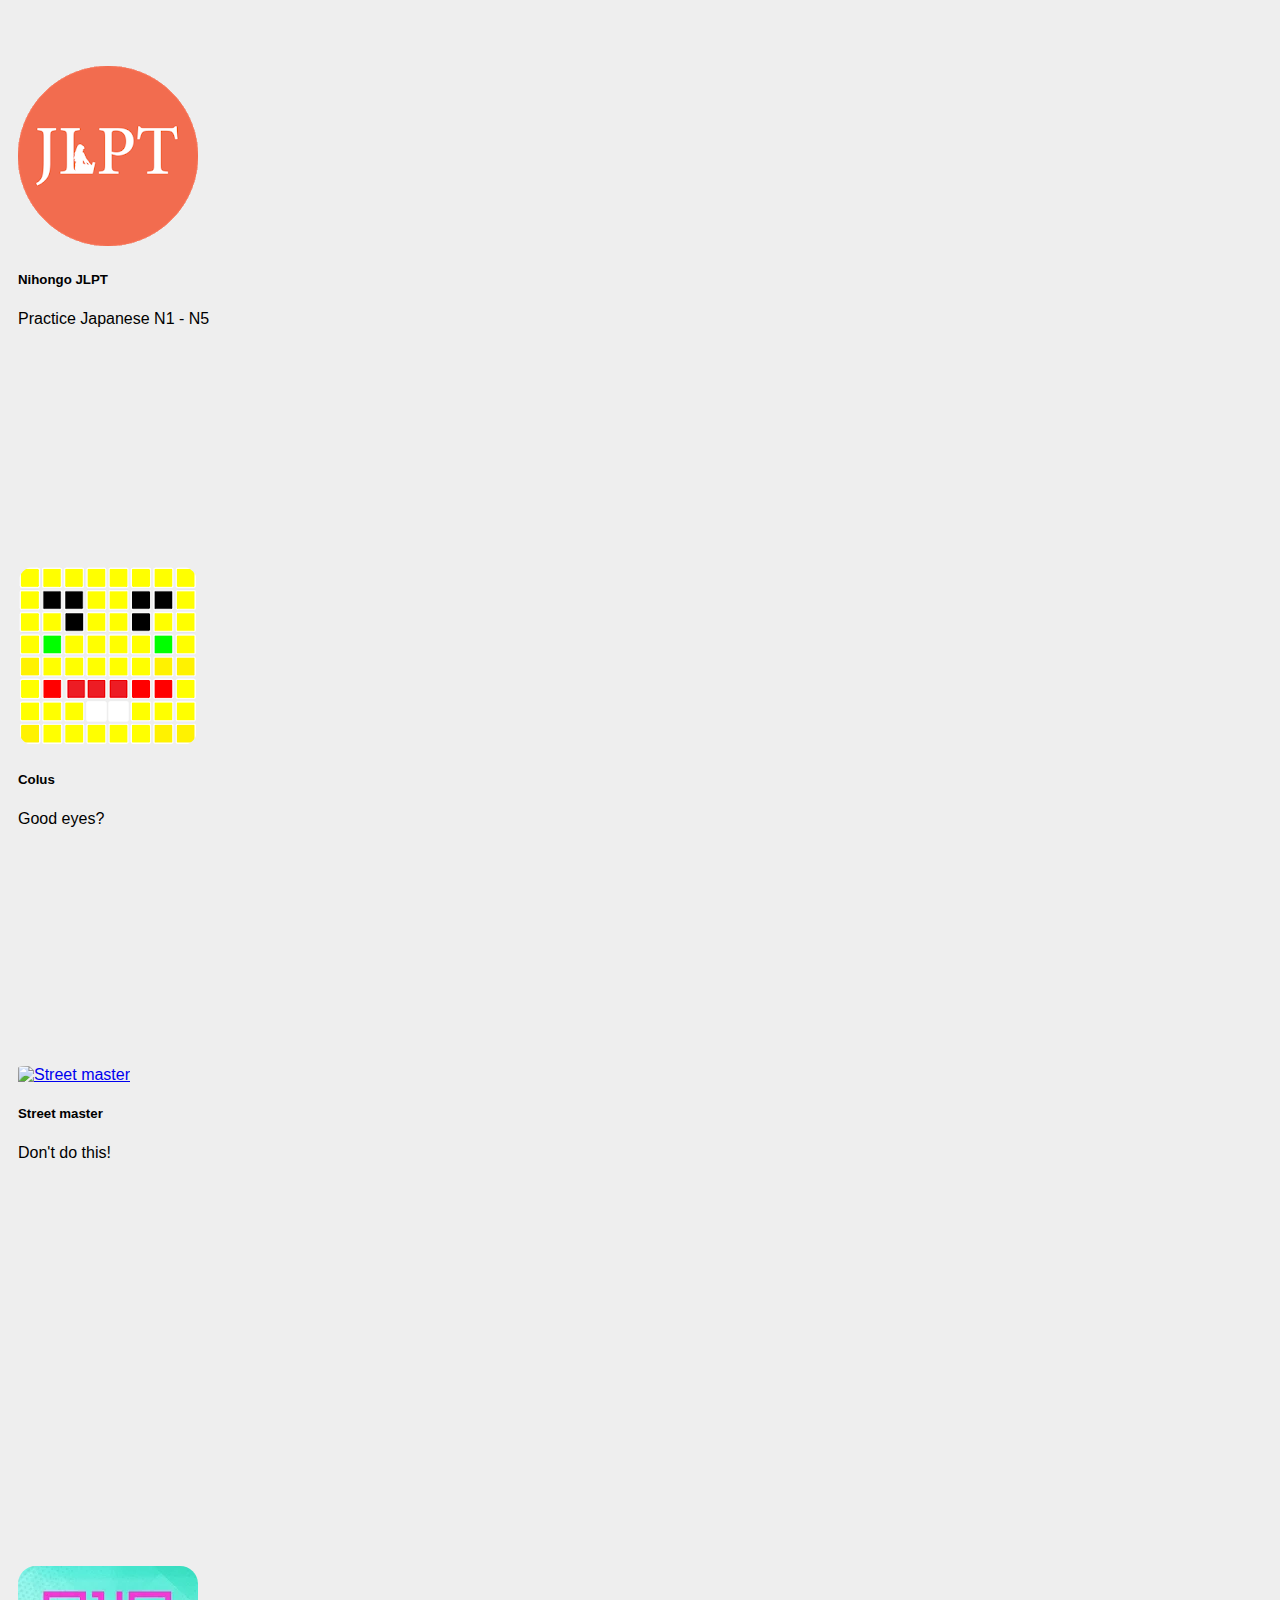
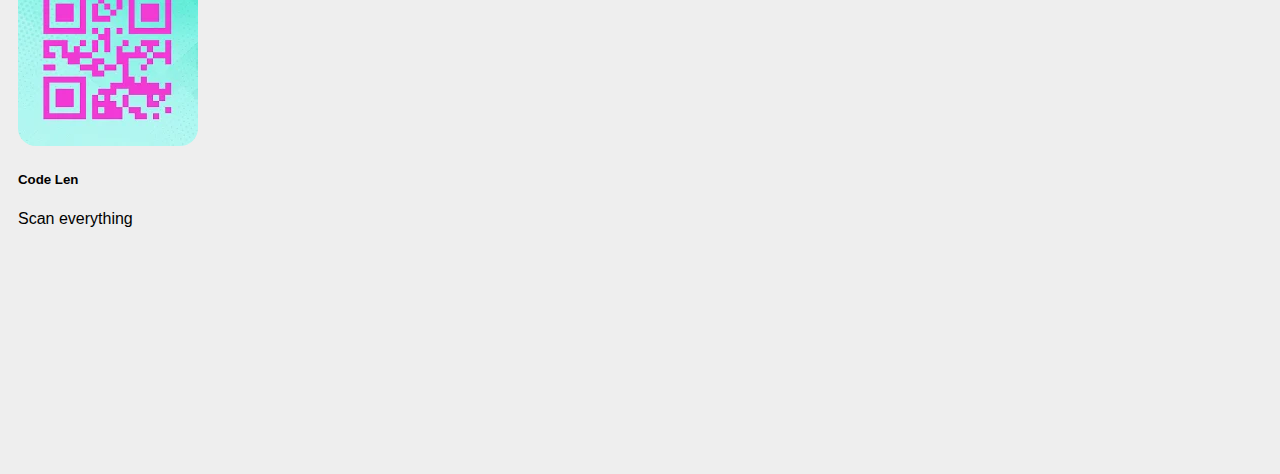
==== commit 1a1752a4: "Remove resources - update style" ====
--- a/index.html
+++ b/index.html
@@ -9,31 +9,31 @@
     <!-- Bootstrap CSS -->
     <link href="https://cdn.jsdelivr.net/npm/bootstrap@5.3.0-alpha1/dist/css/bootstrap.min.css" rel="stylesheet"
         integrity="sha384-GLhlTQ8iRABdZLl6O3oVMWSktQOp6b7In1Zl3/Jr59b6EGGoI1aFkw7cmDA6j6gD" crossorigin="anonymous">
-
-    <link rel="stylesheet" href="css/carousel.css">
-
     <!-- Google Fonts -->
     <link href="https://fonts.googleapis.com/css?family=Viga" rel="stylesheet">
     <link rel="stylesheet" href="//cdnjs.cloudflare.com/ajax/libs/flickity/1.0.0/flickity.css">
-
+    <link rel="stylesheet" href="./css/style.css">
     <title>LA store</title>
-
 </head>
 
 <body>
-    <nav class="navbar navbar-expand-lg navbar-light">
-        <div class="container">
-            <a class="navbar-brand" href="https://play.google.com/store/apps/dev?id=5525099005655730103">LA Store</a>
-        </div>
+    <nav class="navbar navbar-expand-lg navbar-light container">
+        <a href="https://play.google.com/store/apps/dev?id=5525099005655730103" class="navbar-brand">
+            <div class="navbar navbar-expand-lg navbar-light container">
+                <img class="rounded-circle p-4"
+                    src="https://play-lh.googleusercontent.com/8sW8NOrfBJMW0oncf7QPXlIjlJixOpeJ2xsDcZpt5A8GUyB766T5HsmwtVCAPJslQLgM=s94-rw">
+                <h1>
+                    LA Store
+                </h1>
+            </div>
+        </a>
     </nav>
 
     <div class="container">
         <div class="w-100">
             <div>
                 <h1 class="display-4 text-center w-100">Get work done faster and better with us</h1>
-                <a class="p-5  d-flex text-center align-items-center justify-content-center"
-                    href="https://play.google.com/store/apps/dev?id=5525099005655730103"><img
-                        src="./img/google-play.png" alt="Google Play"></a>
+
 
             </div>
 
--- a/css/style.css
+++ b/css/style.css
@@ -0,0 +1,52 @@
+/* external css: flickity.css */
+
+* {
+	-webkit-box-sizing: border-box;
+	box-sizing: border-box;
+}
+
+body {
+	font-family: sans-serif;
+	height: 100%;
+	background: #EEE;
+}
+
+.circle {
+	aspect-ratio: 1;
+	border-radius: 50%;
+	display: inline-block;
+}
+
+.rounded-corner{
+	border-radius: 10%;
+}
+
+.gallery {
+	background: #EEE;
+}
+
+.gallery-cell {
+	width: 66%;
+	height: 500px;
+	margin-right: 10px;
+	margin-left: 10px;
+	/* background: #8C8; */
+	counter-increment: gallery-cell;
+}
+.center-screen {
+	display: flex;
+	justify-content: center;
+	align-items: center;
+	text-align: center;
+	min-height: 100vh;
+  }
+
+/* cell number */
+/* .gallery-cell:before {
+	display: block;
+	text-align: center;
+	content: counter(gallery-cell);
+	line-height: 200px;
+	font-size: 80px;
+	color: white;
+  } */